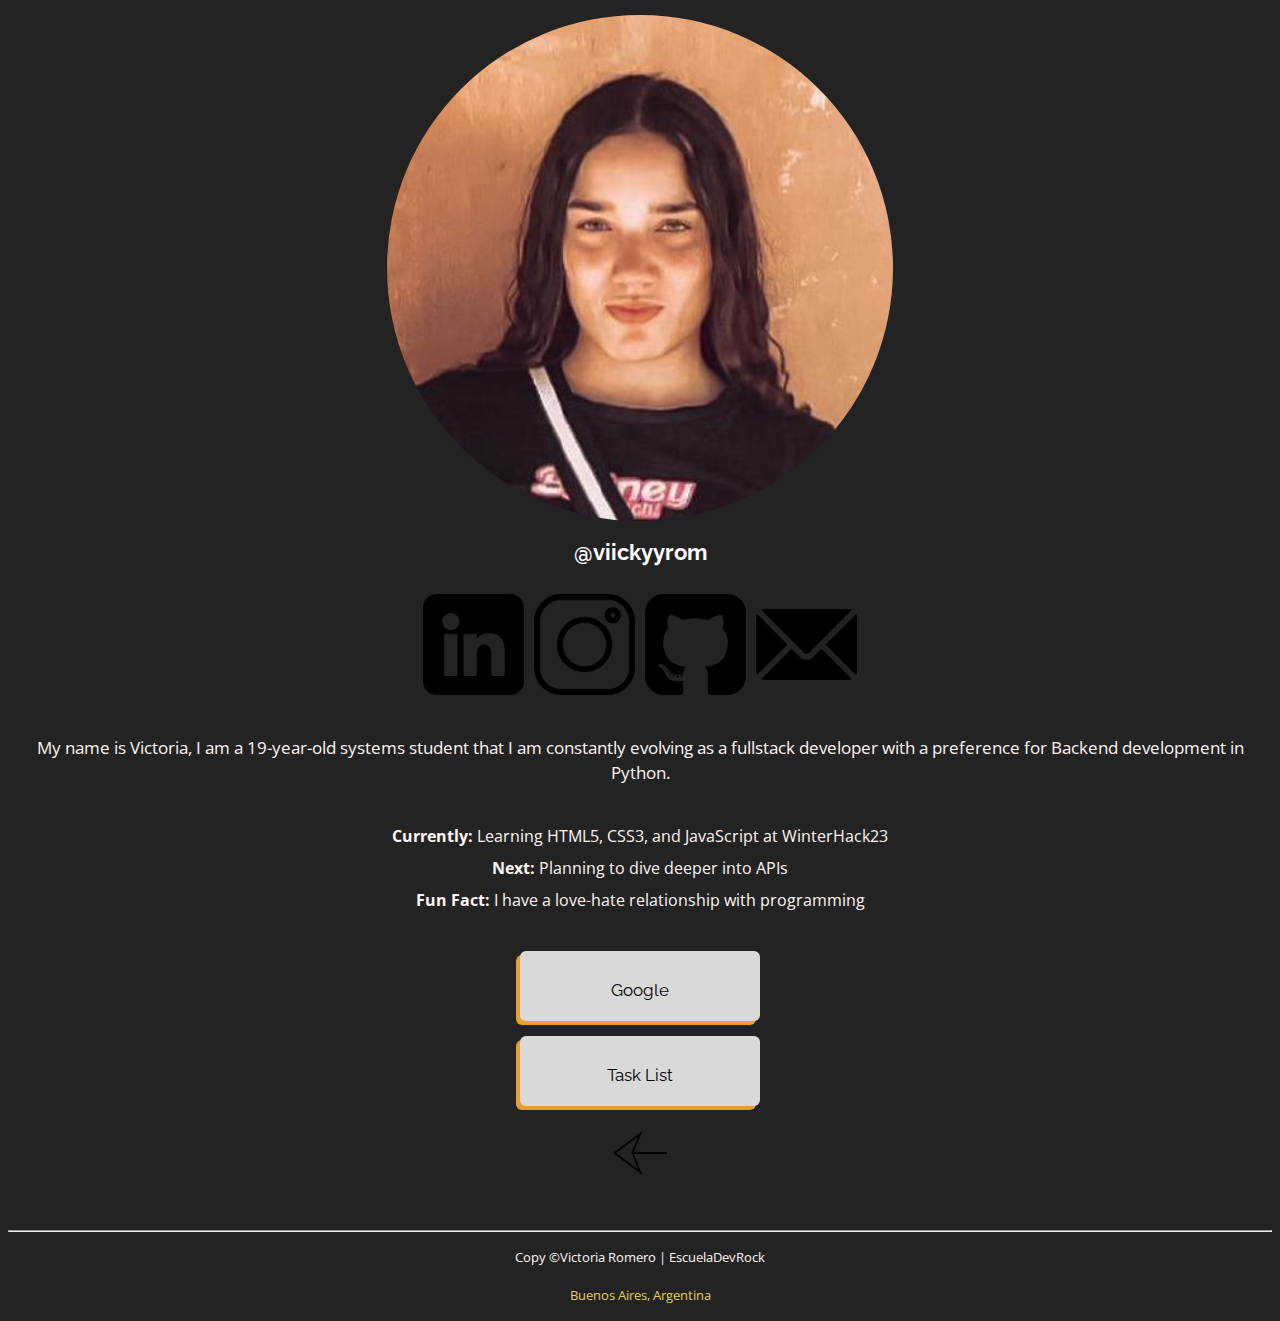
==== projects.html @ 83729fcf "add task list project" ====
<!DOCTYPE html>
<html lang="en">
<head>
    <meta charset="UTF-8">
    <meta name="viewport" content="width=device-width, initial-scale=1.0">
    <title>Victoria - Mobile landing page</title>
<!-- CSS FILE -->
    <link rel="stylesheet" href="css/style.css">
    <link rel="preconnect" href="https://fonts.googleapis.com">
    <link rel="preconnect" href="https://fonts.gstatic.com" crossorigin>
<!-- FONTS -->
    <link href="https://fonts.googleapis.com/css?family=Open+Sans:300,300i,400,400i,600,600i,700,700i|Raleway:300,300i,400,400i,500,500i,600,600i,700,700i" rel="stylesheet">
<!-- METADATA -->
    <meta name="description" content="Linktree" />
    <meta name="keywords" content="winterhack, fullstack, escueladevrock, programadora, coder, landing page" />
    <meta name="author" content="Victoria Romero" />
    <meta name="copyright" content="Devrock 2023" />
<!-- ROBOTS -->
    <meta name="robots" content="index" />
    <meta name="robots" content="noindex" />
    <meta name="robots" content="follow" />
    <meta name="robots" content="nofollow" />
<!-- FAVICON -->
    <link rel="icon" type="image" sizes="33X33" href="img/me.JPG">
<!-- META FACEBOOK -->
    <meta property="og:title" content="Victoria - Mobile Landing Page">
    <meta property="og:description" content="Victoria Romero's first Landing Page">
    <meta property="og:type" content="Mobile Landing Page">
    <meta property="og:image" content="https://VictoriaRom.github.io/img/icon.png">
    <meta property="og:url" content="https://VictoriaRom.github.io">
<!-- META TWITTER -->
    <meta property="twitter:card" content="summary_large_image">
    <meta property="twitter:title" content="Victoria - Mobile Landing Page">
    <meta property="twitter:description" content="Victoria Romero's first Landing Page">
    <meta property="twitter:type" content="Mobile Landing Page">
    <meta property="twitter:image" content="https://VictoriaRom.github.io/img/icon.png">
    <meta property="twitter:url" content="https://VictoriaRom.github.io">
</head>

<body>
    <header>
        <a href=""><img src="img/me.JPG" alt="Victoria user" id="me"></a>

        <h3 id="at"><a href="https://www.instagram.com/viickyyrom/">@viickyyrom</a></h3> 

        <nav>
            <ul>
                <li><a href="https://www.linkedin.com/in/victoria-romero-roman/"><img src="img/linkedin.png" alt="Linkedin" class="social"></a></li>
                <li><a href="https://www.instagram.com/viickyyrom/"><img src="img/Instagram.png" alt="Instagram" class="social"></a></li>
                <li><a href="https://github.com/VictoriaRom"><img src="img/github.png" alt="Github" class="social"></a></li>
                <li><a href="mailto:victoriaaromero13@gmail.com"><img src="img/mail.png" alt="Mail" class="social"></a></li>
            </ul>
        </nav>
    </header>
    

    <section>
        <section class="description">
            <p>My name is Victoria, I am a 19-year-old systems student that I am constantly evolving as a 
                fullstack developer with a preference for Backend development in Python.
            </p>
                <p>
                    <ul class="centered-list">
                        <li><strong>Currently:</strong> Learning HTML5, CSS3, and JavaScript at WinterHack23</li>
                        <li><strong>Next:</strong> Planning to dive deeper into APIs</li>
                        <li><strong>Fun Fact:</strong> I have a love-hate relationship with programming</li>
                    </ul>
                </p>
        <ul>
            <li>
                <a target="_blank" id="google" href="https://victoriarom.github.io/Google/"><p>Google</p></a>
            </li>
            <li>
                <a target="_blank" id="TaskList" href="https://victoriarom.github.io/Task-List/"><p>Task List</p></a>
            </li>

            <li>
                <a href="https://VictoriaRom.github.io/">
                <div id="back"><img src="img/icons/left-arrow.png" alt="" /></div></a>
            </li>
        </ul>
    </section>

    <footer>

    <!--MICROFORMATOS-->
        <div itemscope itemtype="https://schema.org/Person">
        <hr>
        <p>Copy <span itemprop="funder">©Victoria Romero</span> | EscuelaDevRock</p>
        <p class="hide"><a itemprop="hasMap" href="https://goo.gl/maps/CLzkJcFLkz6Ef76f6">Buenos Aires, Argentina</a></p>
        </div>
    </footer>
</body>
</html>
---- css/style.css ----
body {
    font-family: "Open Sans", sans-serif;
    color: #fff6f6;
    background-color: #242323;
    text-align: center;
}


#me {
    width: 40%;
    height: auto;
    display: block;
    margin-left: auto;
    margin-right: auto;
    margin-top: 15px;
    border-radius: 50%;
}

h3#at a {
    font-family: "Raleway", sans-serif;
    font-size: 22px;
    margin: 5px;
    color: white;
    text-decoration: none; /* Elimina el subrayado */
}


.social {
    width: 8%;
    height: auto;
    padding: 10px 3px;
    color: white;

}

ul {
    list-style-type: none;
    padding-inline-start: 0;
    margin: unset;
}

nav {
    margin: 0px 0px 25px;
}
nav ul li {
    display: inline;
}


section p {
    line-height: 25px;
}

.description p {
    font-size: 17px;
    text-align: center;
}

.centered-list {
    text-align: center; 
    list-style: none; 
    padding: 0; 
}

.centered-list li {
    margin-bottom: 10px; 
}



#codearock{
    font-family: "Raleway", sans-serif;
    margin: 0 auto;
    padding: 10px 20px;
    display: inline-block;
    width: 200px;
    height: 50px;
    background-color: #D9D9D9;
    color: #121212;
    box-shadow: -4px 4px 0px 0px rgb(231, 159, 50);
    transition: all 0.2s;
    border-radius: 6px;
    margin-bottom: 5px;
    text-align: center;
    line-height: 50px;

}

#youtube{
    font-family: "Raleway", sans-serif;
    margin: 0 auto;
    padding: 10px 20px;
    display: block;
    width: 200px;
    height: 50px;
    background-color: #D9D9D9;
    color: #121212;
    box-shadow: -4px 4px 0px 0px rgb(231, 159, 50);
    transition: all 0.2s;
    border-radius: 6px;
    margin-bottom: 5px;

}

#projects{
    font-family: "Raleway", sans-serif;
    margin: 0 auto;
    padding: 10px 20px;
    display: block;
    width: 200px;
    height: 50px;
    background-color: #D9D9D9;
    color: #121212; 
    box-shadow: -4px 4px 0px 0px rgb(231, 159, 50); 
    transition: all 0.2s;  
    border-radius: 6px;
    margin-bottom: 5px;

}
#google{
    font-family: "Raleway", sans-serif;
    margin: 0 auto;
    padding: 10px 20px;
    display: inline-block;
    width: 200px;
    height: 50px;
    background-color: #D9D9D9;
    color: #121212;
    box-shadow: -4px 4px 0px 0px rgb(231, 159, 50);
    transition: all 0.2s;
    border-radius: 6px;
    margin-bottom: 5px;
    text-align: center;
    line-height: 50px;

}
#TaskList{
    font-family: "Raleway", sans-serif;
    margin: 0 auto;
    padding: 10px 20px;
    display: inline-block;
    width: 200px;
    height: 50px;
    background-color: #D9D9D9;
    color: #121212;
    box-shadow: -4px 4px 0px 0px rgb(231, 159, 50);
    transition: all 0.2s;
    border-radius: 6px;
    margin-bottom: 5px;
    text-align: center;
    line-height: 50px;

}

#codearock:hover{
    background-position: 50%;
    background-color: #c524c5;
    background-image: url(../img/icons/codearock.png);
    background-size: contain;
    vertical-align: middle;
    background-repeat: no-repeat;
    border: none;
    box-shadow: 1px 1px 49px -27px rgba(0,0,0,0.75) inset;
}

#codearock:hover p{
    display: none;
}

#codearock:active{
    background-size: 30px;
}

#youtube:hover{
    background-position: 50%;
    background-image: url(../img/icons/youtube.png);
    background-size: contain;
    vertical-align: middle;
    background-repeat: no-repeat;
    background-size: 30px;   
    background-color: #ca1d1d;
    border: none;
    box-shadow: 1px 1px 49px -27px rgba(0,0,0,0.75) inset;
}

#youtube:hover p{
    display: none;
}

#youtube:active{
    background-size: 25px;
}

#projects:hover{
    background-position: 50%;
    background-image: url(../img/icons/project.png);
    background-size: contain;
    vertical-align: middle;
    background-repeat: no-repeat;
    background-size: 35px;   
    background-color: #3c7ddf;
    border: none;
    box-shadow: 1px 1px 49px -27px rgba(0,0,0,0.75) inset;
}

#projects:hover p{
    display: none;
}

#projects:active{
    background-size: 25px;
}

#google:hover{
    background-position: 50%;
    background-color: #666;
    background-image: url(../img/icons/google.png);
    background-size: 55px;
    vertical-align: middle;
    background-repeat: no-repeat;
    border: none;
    box-shadow: 1px 1px 49px -27px rgba(0,0,0,0.75) inset;
}

#google:hover p{
    display: none;
}

#google:active{
    background-size: 80px;
}
#TaskList:hover{
    background-position: 50%;
    background-color: #ddbe33;
    background-image: url(../img/icons/to-do-list.png);
    background-size: contain;
    vertical-align: middle;
    background-repeat: no-repeat;
    border: none;
    box-shadow: 1px 1px 49px -27px rgba(0,0,0,0.75) inset;
}

#TaskList:hover p{
    display: none;
}

#TaskList:active{
    background-size: 80px;
}


#back {
    display: flex;
    align-items: center;
    justify-content: center;
    width: 100%;
    height: 100%;
    margin-top: 15px;
    background-repeat: no-repeat;
    transition: all 0.1s ease-in;
}  
#back img {
    width: 54px;
    height: 54px;
}

#back:hover {
    cursor: pointer;
    padding-right: 15px;
}


    section li:nth-child(1){
        margin-top: 40px;
    }
    
    
    
    
    section ul{
        
        text-decoration: none;
        list-style: none;
    }
    
    section ul li{
        margin-bottom: 10px;
    }
    
    section ul li a {
        text-decoration: none;
    }
    
    section ul li a p{
        color: black;
        }


footer {
    margin-top: 50px;
    font-size: small;
}

.hide a{
    text-decoration:none;
    color: #e4cd65;
    margin: unset;
}
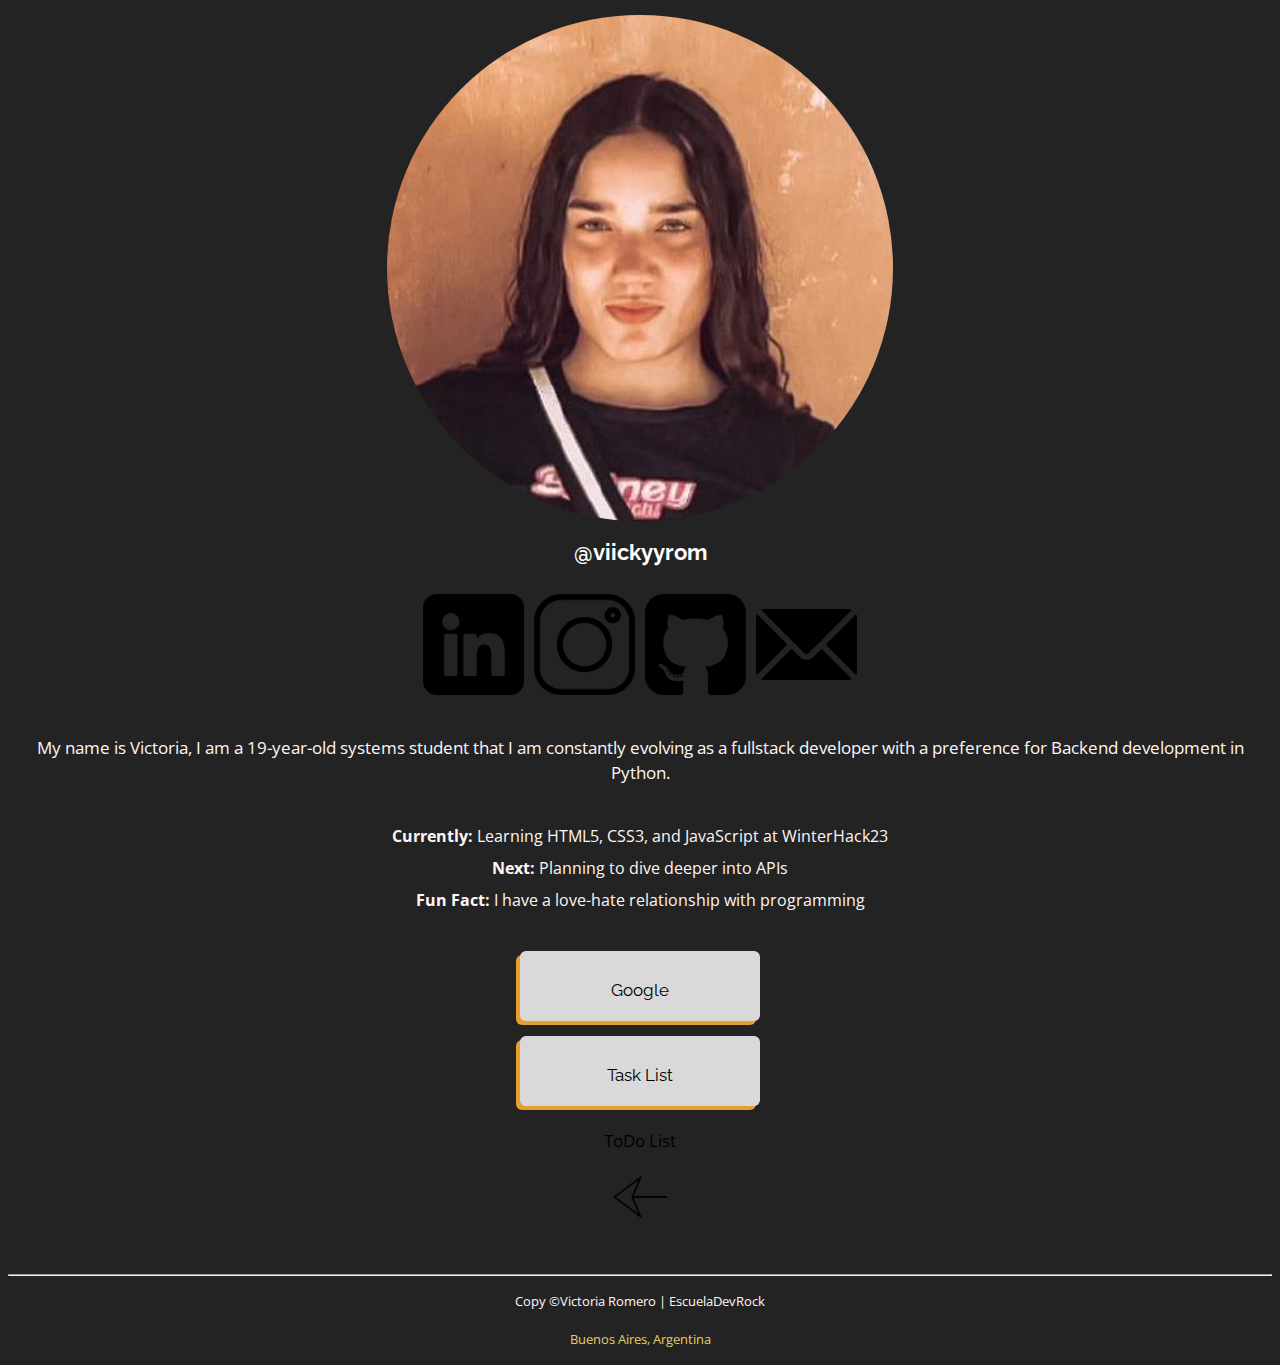
==== commit f94499c9: "Update and add new project" ====
--- a/projects.html
+++ b/projects.html
@@ -73,6 +73,9 @@
             <li>
                 <a target="_blank" id="TaskList" href="https://victoriarom.github.io/Task-List/"><p>Task List</p></a>
             </li>
+            <li>
+                <a target="_blank" id="ToDoList" href="https://reto04-todolist.web.app/"><p>ToDo List</p></a>
+            </li>
 
             <li>
                 <a href="https://VictoriaRom.github.io/">
